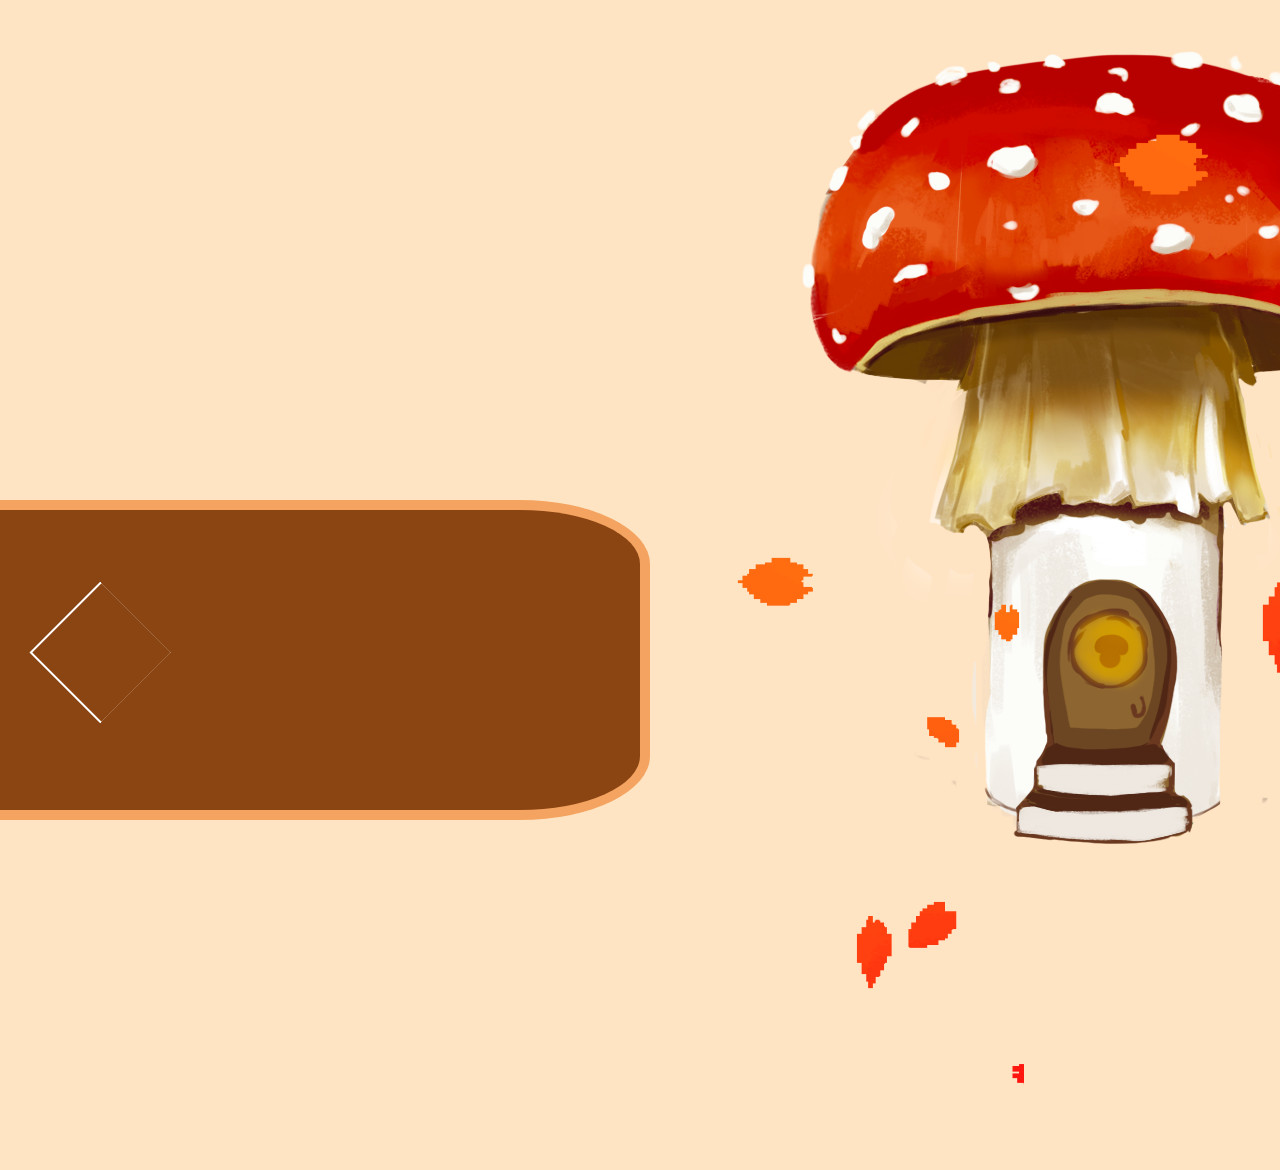
==== shroomCityHall/shroomCityHall.html @ c35b4388 "commit" ====
<!DOCTYPE html>

<html>
    <head>
        <link rel="stylesheet" type="text/css" href="shroomCityHall.css">
    </head>
    <body>

    <div class= "wrapper"> 
        <div class="path"></div>









        <div id="leaves">
            <img src="../images/leaves_v2.gif ">
        </div>    
        
        <div id="leaves2">
            <img src="../images/leaves_v2.gif ">
        </div>  

        <div id="shroomMayor">
            <img src="../images/shroomMayor.png">
        </div>




        <a class="arrow-left" href="../shroomHouse/shroomHouse.html"></a>

    </div>
                  
    </body>

<script src = "shroomCityHall.html"></script>

</html>
---- shroomCityHall/shroomCityHall.css ----
html{
    background-color: #FFE4C4;
}

body{
    margin: 0;
}

.wrapper{
    min-height: 1080px; min-width: 960px;
    height: 100%; width: 100%;
 } 


 .arrow-left{
    padding: 50px;
    transition: .24s;
    position: absolute;
    border: solid transparent;
    border-width: 0 0 25px 25px;
    box-shadow: 1px -1px 0 1px white inset;
    transform:  rotate(45deg);
    z-index: 5;
    left: 20px;
    top: 590px;
}

.arrow-left:hover{
    box-shadow: 2px -2px 0 2px white inset;
}

 .path{
    width: 50vw;
    height: 300px;
    top: 500px;
    position: absolute;
    background-color: saddlebrown;
    border: solid;
    border-width: 10px 10px 10px 0px;
    border-radius: 0 20% 20% 0;
    border-color: #F4A460 ;
  }


  #leaves,#leaves2{
    position: absolute;
    display: flex;
    background: transparent;    
    padding:0;
    margin:0;
    overflow: hidden;
}

  #leaves{
    width: 100%;
    height: 100%;
    left: 15%;
    top: 0;
}

#leaves2{
    width: 80%;
    height: 80%;
    top: 50%;

}


#shroomMayor{
    position: absolute;
    left: 800px;
    top: 50px;
    z-index: -2;
}
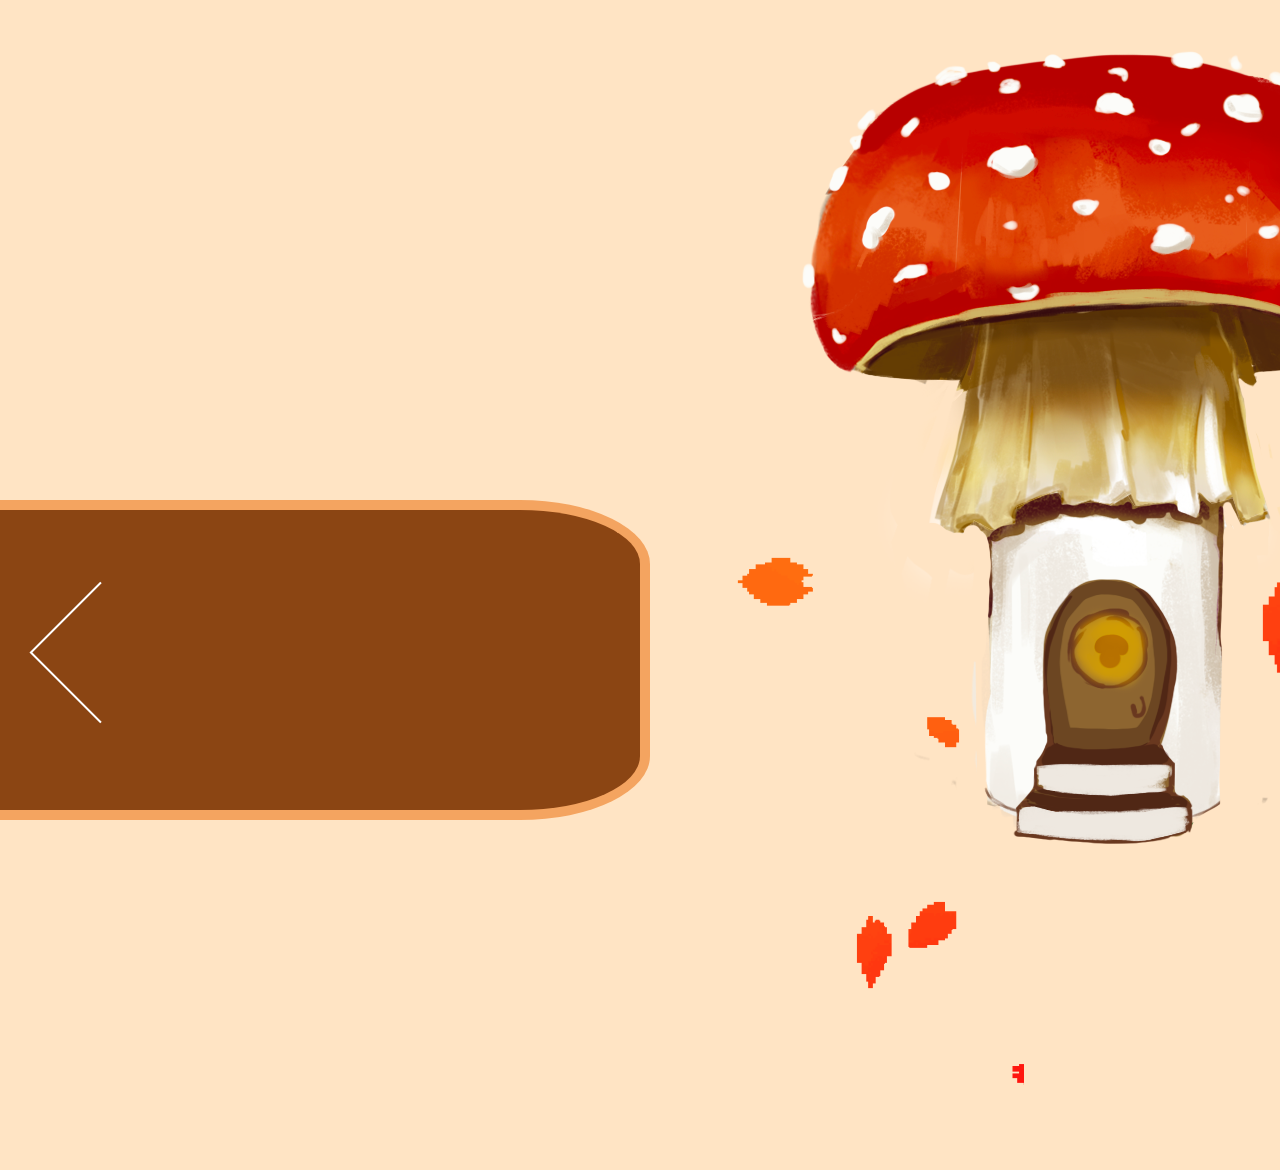
==== commit d11bd2ee: "commit" ====
--- a/shroomCityHall/shroomCityHall.html
+++ b/shroomCityHall/shroomCityHall.html
@@ -27,6 +27,11 @@
 
         <div id="shroomMayor">
             <img src="../images/shroomMayor.png">
+            <div class="link">
+                <a href="../shroomHall/shroomHall.html">
+                    <p> About me and this website </p>
+                </a>    
+            </div>     
         </div>
 
 
--- a/shroomCityHall/shroomCityHall.css
+++ b/shroomCityHall/shroomCityHall.css
@@ -24,6 +24,7 @@
     z-index: 5;
     left: 20px;
     top: 590px;
+    backface-visibility: hidden;
 }
 
 .arrow-left:hover{
@@ -71,5 +72,57 @@
     position: absolute;
     left: 800px;
     top: 50px;
-    z-index: -2;
-}+}
+
+.link a{
+    width: 140px;
+    height: 175px;
+    display: flex ;
+    position: absolute;
+    border-radius: 20px;
+    z-index: 2;
+    text-decoration-line: none;
+    text-decoration: none;
+    color: saddlebrown;
+    justify-content: center;
+    left: 240px;
+    top: 520px;
+    background-color: transparent;
+}
+
+.link p{
+    display: none;
+}
+
+ .link a:hover p{
+    display: inline-block;
+    text-decoration: none;
+    position: relative;
+    white-space: nowrap;
+    font-family: 'Courier New', Courier, monospace;
+    font-size: 16px;
+    text-decoration-line: none;
+    text-decoration: none;
+    justify-content: center;
+    top: 300px;
+}
+.link a p:after {
+    content: "";
+    position: absolute;
+    width: 100%;
+    height: 100%;
+    top: 300px;
+    animation: slide3 1s ease forwards;
+    right: 1px;
+    background-repeat: no-repeat;
+
+    background-color: #FFE4C4;
+}
+
+
+@keyframes slide3 {
+    0% { top: 0;}
+    99%   { top: 100%;}
+    100% {opacity: 0;}
+  }  
+
